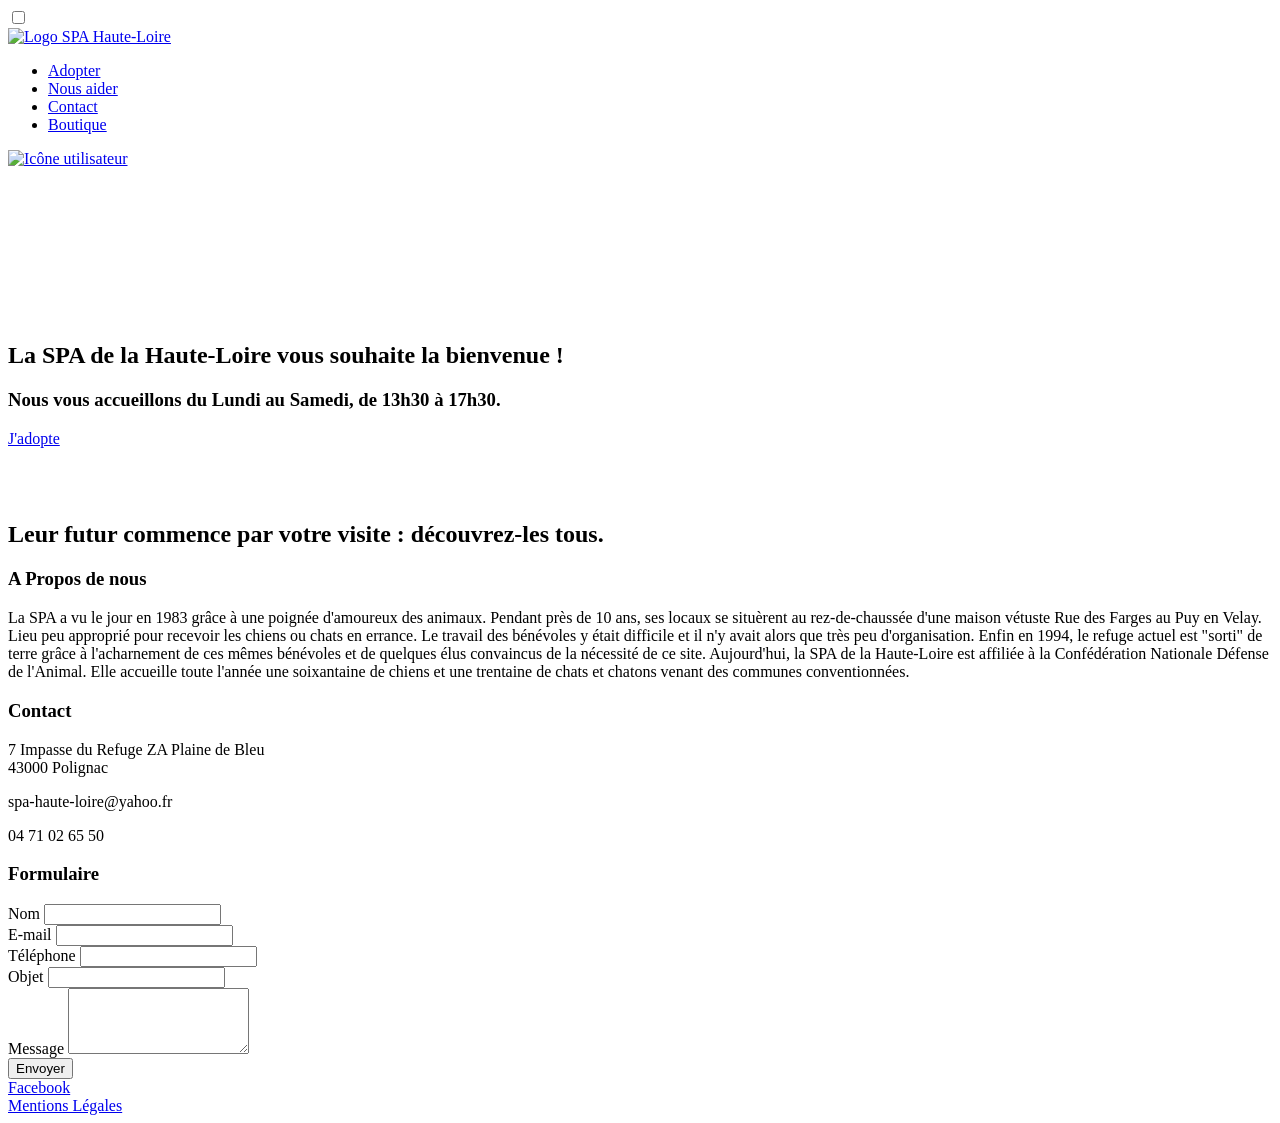
==== index.html @ 8e520570 "test commit" ====
<!DOCTYPE html>
<html lang="fr">
<head>
    <meta charset="UTF-8">
    <meta name="viewport" content="width=device-width, initial-scale=1.0">
    <title>SPA Haute-Loire</title>
    <link href="https://fonts.googleapis.com/css2?family=Urbanist:wght@400;700&display=swap" rel="stylesheet">
    <link rel="stylesheet" href="style.css">
</head>
<body>
    <!-- commentaire test to delete-->
    <header>
        <input type="checkbox" id="menu-toggle" class="menu-checkbox">
        
        <label for="menu-toggle" class="burger-menu">
            <span></span><span></span><span></span>
        </label>

        <div class="logo">
            <a href="index.html"><img src="images/Logo-1.webp" alt="Logo SPA Haute-Loire"></a>
        </div>

        <nav>
            <ul>
                <li><a href="adopter.html">Adopter</a></li>
                <li><a href="aider.html">Nous aider</a></li>
                <li><a href="#contact">Contact</a></li>
                <li><a href="boutique.html">Boutique</a></li>
            </ul>
        </nav>

        <div class="user-access">
            <a href="connexion.html">
                <img src="images/connexion.webp" alt="Icône utilisateur">
            </a>
        </div>
    </header>

   <main>
        <section class="hero">
            <video autoplay muted loop playsinline id="hero-video" poster="fallback-image.jpg">
                <source src="vidéo/videobanieres.mp4" type="video/mp4">
            </video>
            <div class="hero-content">
                <h1>La SPA de la Haute-Loire vous souhaite la bienvenue !</h1>
                <h3>Nous vous accueillons du Lundi au Samedi, de 13h30 à 17h30.</h3>
                <a href="#" class="btn-hero">J'adopte</a>
            </div>
        </section>

        <section class="section-carousel">
    <div class="container carousel-layout">
        
        <div id="main-carousel" class="carousel-container">
            <div class="carousel-track">
                <div class="carousel-item"><img src="animal1.jpg" alt=""></div>
                <div class="carousel-item"><img src="animal2.jpg" alt=""></div>
                <div class="carousel-item"><img src="animal3.jpg" alt=""></div>
            </div>
            
            <div class="carousel-nav"></div>
        </div>

        <div class="carousel-text">
            <h2>Leur futur commence par votre visite : découvrez-les tous.</h2>
        </div>
        
    </div>
</section>
<section class="section-about">
    <div class="container">
        <h3>A Propos de nous</h3>
        <p>La SPA a vu le jour en 1983 grâce à une poignée d'amoureux des animaux. Pendant près de 10 ans, ses locaux se situèrent au rez-de-chaussée d'une maison vétuste Rue des Farges au Puy en Velay. Lieu peu approprié pour recevoir les chiens ou chats en errance. Le travail des bénévoles y était difficile et il n'y avait alors que très peu d'organisation. Enfin en 1994, le refuge actuel est "sorti" de terre grâce à l'acharnement de ces mêmes bénévoles et de quelques élus convaincus de la nécessité de ce site. Aujourd'hui, la SPA de la Haute-Loire est affiliée à la Confédération Nationale Défense de l'Animal. Elle accueille toute l'année une soixantaine de chiens et une trentaine de chats et chatons venant des communes conventionnées.</p>
    </div>
</section>


<section id="contact" class="section-contact">
    <div class="container contact-grid">
        
        <div class="contact-info">
            <h3>Contact</h3>
            <p>7 Impasse du Refuge ZA Plaine de Bleu<br>43000 Polignac</p>
            <p>spa-haute-loire@yahoo.fr</p>
            <p>04 71 02 65 50</p>
            
            
        </div>
            <div id="map-container" class="map-box"></div>
        </div>

<div class="contact-form">
                    <h3>Formulaire</h3>
                    <form>
                        <div class="form-row">
                            <div class="input-group">
                                <label>Nom</label>
                                <input type="text">
                            </div>
                            <div class="input-group">
                                <label>E-mail</label>
                                <input type="email">
                            </div>
                        </div>
                        <div class="input-group">
                            <label>Téléphone</label>
                            <input type="tel">
                        </div>
                        <div class="input-group">
                            <label>Objet</label>
                            <input type="text">
                        </div>
                        <div class="input-group">
                            <label>Message</label>
                            <textarea rows="4"></textarea>
                        </div>
                        <button type="submit" class="btn-submit">Envoyer</button>
                    </form>
                </div>

            </div>
        </section>
        </main>

<footer>
    <div class="footer-container">
        <div class="footer-left">
            <a href="https://www.facebook.com/people/SPA-de-la-Haute-Loire/100064272296018/" 
               target="_blank" 
               class="facebook-link">Facebook</a>
        </div>

        <div class="footer-right">
            <a href="mentions-legales.html" class="legal-link">Mentions Légales</a>
        </div>
    </div>
</footer>
</body>
</html>
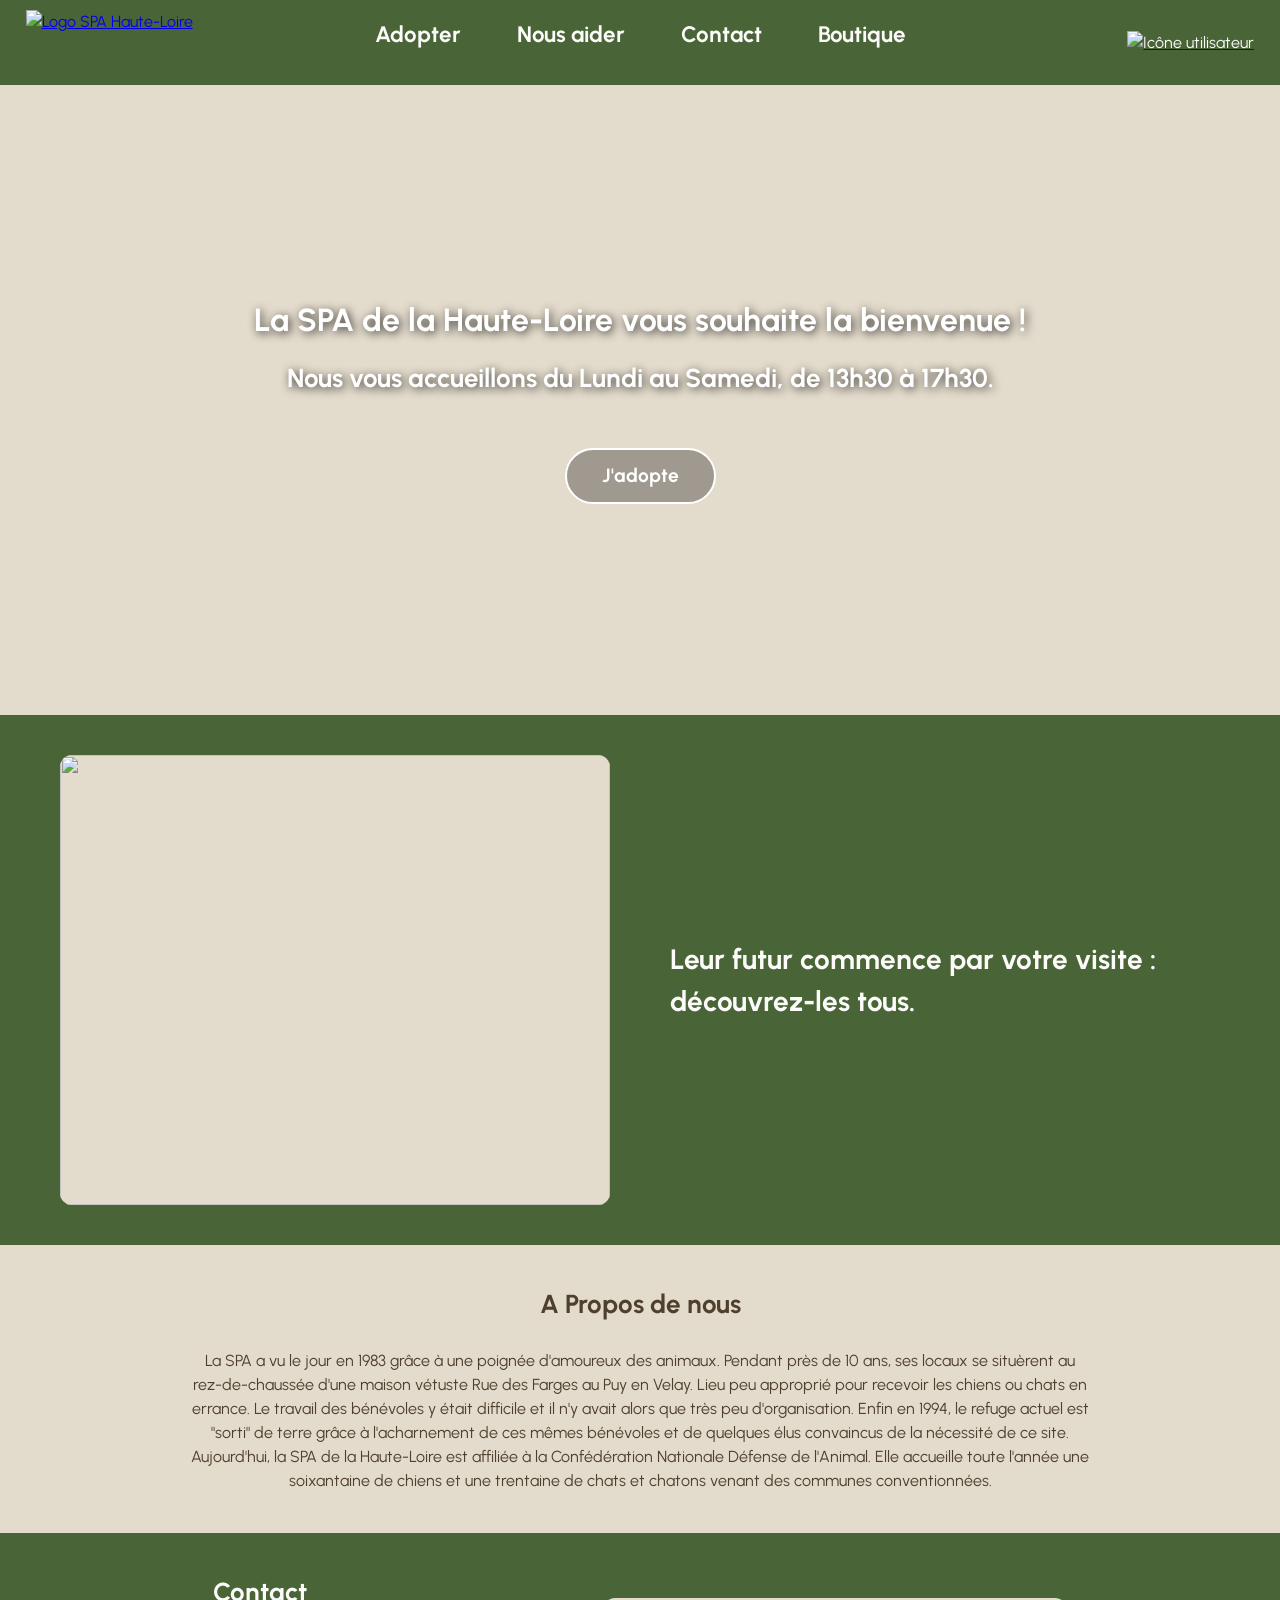
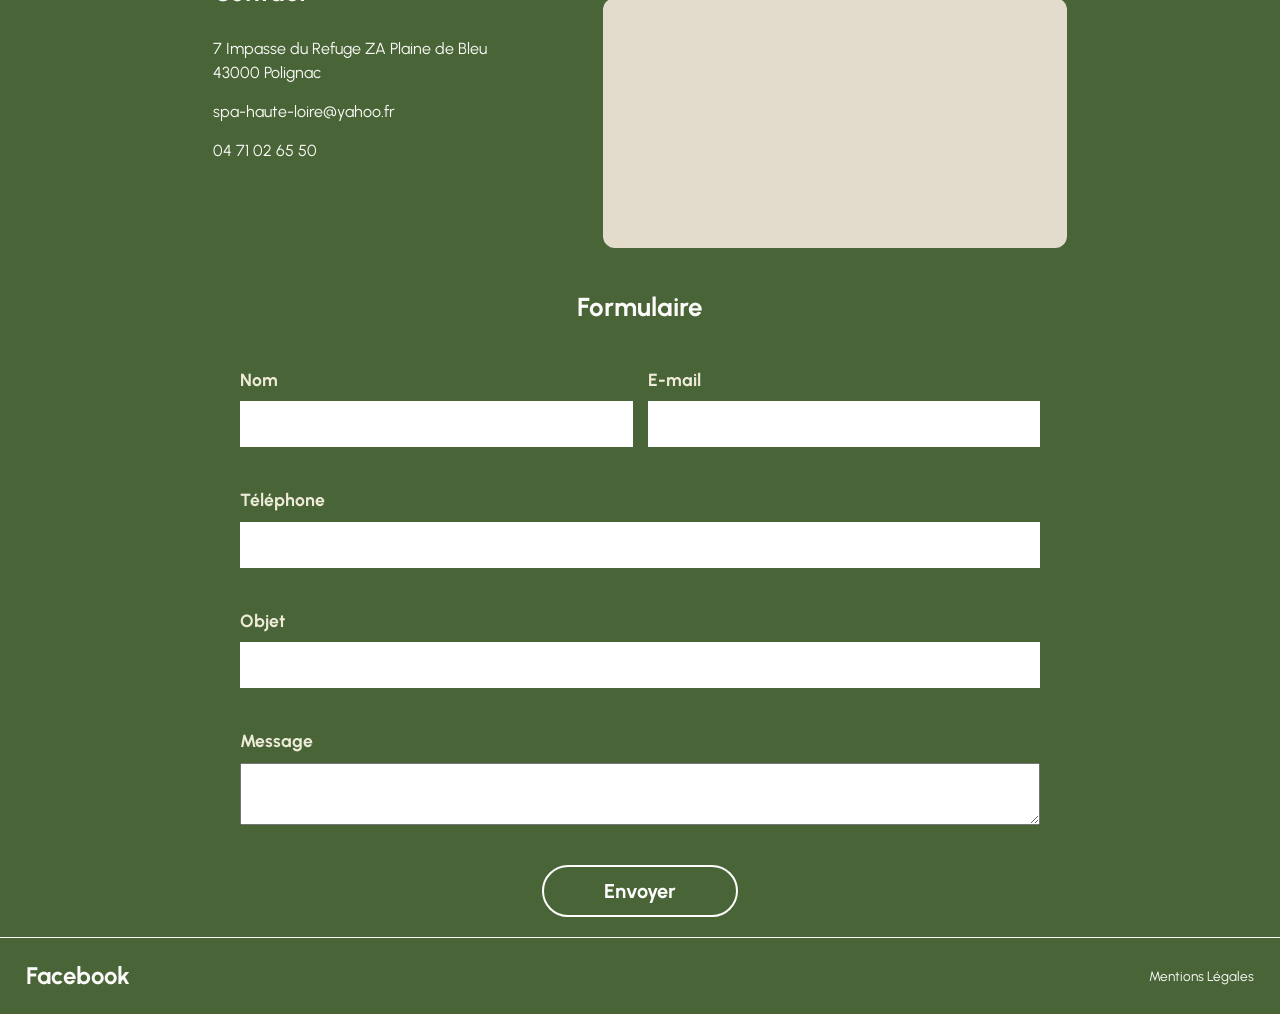
==== commit f59eaeb1: "Stylisation bouton Remonter + clarification commentaires (connection page don.html au javascript en " ====
--- a/index.html
+++ b/index.html
@@ -1,17 +1,20 @@
 <!DOCTYPE html>
 <html lang="fr">
+
 <head>
     <meta charset="UTF-8">
     <meta name="viewport" content="width=device-width, initial-scale=1.0">
     <title>SPA Haute-Loire</title>
     <link href="https://fonts.googleapis.com/css2?family=Urbanist:wght@400;700&display=swap" rel="stylesheet">
     <link rel="stylesheet" href="style.css">
+    <script src="js/script.js"></script>
+
 </head>
+
 <body>
-    <!-- commentaire test to delete-->
     <header>
         <input type="checkbox" id="menu-toggle" class="menu-checkbox">
-        
+
         <label for="menu-toggle" class="burger-menu">
             <span></span><span></span><span></span>
         </label>
@@ -36,7 +39,7 @@
         </div>
     </header>
 
-   <main>
+    <main>
         <section class="hero">
             <video autoplay muted loop playsinline id="hero-video" poster="fallback-image.jpg">
                 <source src="vidéo/videobanieres.mp4" type="video/mp4">
@@ -49,91 +52,100 @@
         </section>
 
         <section class="section-carousel">
-    <div class="container carousel-layout">
-        
-        <div id="main-carousel" class="carousel-container">
-            <div class="carousel-track">
-                <div class="carousel-item"><img src="animal1.jpg" alt=""></div>
-                <div class="carousel-item"><img src="animal2.jpg" alt=""></div>
-                <div class="carousel-item"><img src="animal3.jpg" alt=""></div>
-            </div>
-            
-            <div class="carousel-nav"></div>
-        </div>
+            <div class="container carousel-layout">
 
-        <div class="carousel-text">
-            <h2>Leur futur commence par votre visite : découvrez-les tous.</h2>
-        </div>
-        
-    </div>
-</section>
-<section class="section-about">
-    <div class="container">
-        <h3>A Propos de nous</h3>
-        <p>La SPA a vu le jour en 1983 grâce à une poignée d'amoureux des animaux. Pendant près de 10 ans, ses locaux se situèrent au rez-de-chaussée d'une maison vétuste Rue des Farges au Puy en Velay. Lieu peu approprié pour recevoir les chiens ou chats en errance. Le travail des bénévoles y était difficile et il n'y avait alors que très peu d'organisation. Enfin en 1994, le refuge actuel est "sorti" de terre grâce à l'acharnement de ces mêmes bénévoles et de quelques élus convaincus de la nécessité de ce site. Aujourd'hui, la SPA de la Haute-Loire est affiliée à la Confédération Nationale Défense de l'Animal. Elle accueille toute l'année une soixantaine de chiens et une trentaine de chats et chatons venant des communes conventionnées.</p>
-    </div>
-</section>
+                <div id="main-carousel" class="carousel-container">
+                    <div class="carousel-track">
+                        <div class="carousel-item"><img src="animal1.jpg" alt=""></div>
+                        <div class="carousel-item"><img src="animal2.jpg" alt=""></div>
+                        <div class="carousel-item"><img src="animal3.jpg" alt=""></div>
+                    </div>
 
+                    <div class="carousel-nav"></div>
+                </div>
 
-<section id="contact" class="section-contact">
-    <div class="container contact-grid">
-        
-        <div class="contact-info">
-            <h3>Contact</h3>
-            <p>7 Impasse du Refuge ZA Plaine de Bleu<br>43000 Polignac</p>
-            <p>spa-haute-loire@yahoo.fr</p>
-            <p>04 71 02 65 50</p>
-            
-            
-        </div>
-            <div id="map-container" class="map-box"></div>
-        </div>
-
-<div class="contact-form">
-                    <h3>Formulaire</h3>
-                    <form>
-                        <div class="form-row">
-                            <div class="input-group">
-                                <label>Nom</label>
-                                <input type="text">
-                            </div>
-                            <div class="input-group">
-                                <label>E-mail</label>
-                                <input type="email">
-                            </div>
-                        </div>
-                        <div class="input-group">
-                            <label>Téléphone</label>
-                            <input type="tel">
-                        </div>
-                        <div class="input-group">
-                            <label>Objet</label>
-                            <input type="text">
-                        </div>
-                        <div class="input-group">
-                            <label>Message</label>
-                            <textarea rows="4"></textarea>
-                        </div>
-                        <button type="submit" class="btn-submit">Envoyer</button>
-                    </form>
+                <div class="carousel-text">
+                    <h2>Leur futur commence par votre visite : découvrez-les tous.</h2>
                 </div>
 
             </div>
         </section>
-        </main>
+        <section class="section-about">
+            <div class="container">
+                <h3>A Propos de nous</h3>
+                <p>La SPA a vu le jour en 1983 grâce à une poignée d'amoureux des animaux. Pendant près de 10 ans, ses
+                    locaux se situèrent au rez-de-chaussée d'une maison vétuste Rue des Farges au Puy en Velay. Lieu peu
+                    approprié pour recevoir les chiens ou chats en errance. Le travail des bénévoles y était difficile
+                    et il n'y avait alors que très peu d'organisation. Enfin en 1994, le refuge actuel est "sorti" de
+                    terre grâce à l'acharnement de ces mêmes bénévoles et de quelques élus convaincus de la nécessité de
+                    ce site. Aujourd'hui, la SPA de la Haute-Loire est affiliée à la Confédération Nationale Défense de
+                    l'Animal. Elle accueille toute l'année une soixantaine de chiens et une trentaine de chats et
+                    chatons venant des communes conventionnées.</p>
+            </div>
+        </section>
 
-<footer>
-    <div class="footer-container">
-        <div class="footer-left">
-            <a href="https://www.facebook.com/people/SPA-de-la-Haute-Loire/100064272296018/" 
-               target="_blank" 
-               class="facebook-link">Facebook</a>
+
+        <section id="contact" class="section-contact">
+            <div class="container contact-grid">
+
+                <div class="contact-info">
+                    <h3>Contact</h3>
+                    <p>7 Impasse du Refuge ZA Plaine de Bleu<br>43000 Polignac</p>
+                    <p>spa-haute-loire@yahoo.fr</p>
+                    <p>04 71 02 65 50</p>
+
+
+                </div>
+                <div id="map-container" class="map-box"></div>
+            </div>
+
+            <div class="contact-form">
+                <h3>Formulaire</h3>
+                <form>
+                    <div class="form-row">
+                        <div class="input-group">
+                            <label>Nom</label>
+                            <input type="text">
+                        </div>
+                        <div class="input-group">
+                            <label>E-mail</label>
+                            <input type="email">
+                        </div>
+                    </div>
+                    <div class="input-group">
+                        <label>Téléphone</label>
+                        <input type="tel">
+                    </div>
+                    <div class="input-group">
+                        <label>Objet</label>
+                        <input type="text">
+                    </div>
+                    <div class="input-group">
+                        <label>Message</label>
+                        <textarea rows="4"></textarea>
+                    </div>
+                    <button type="submit" class="btn-submit">Envoyer</button>
+                </form>
+            </div>
+
+            </div>
+        </section>
+        <button id="scrollToTop" class="scroll-to-top">↑</button>
+    </main>
+
+    <footer>
+        <div class="footer-container">
+            <div class="footer-left">
+                <a href="https://www.facebook.com/people/SPA-de-la-Haute-Loire/100064272296018/" target="_blank"
+                    class="facebook-link">Facebook</a>
+            </div>
+
+            <div class="footer-right">
+                <a href="mentions-legales.html" class="legal-link">Mentions Légales</a>
+            </div>
         </div>
+    </footer>
 
-        <div class="footer-right">
-            <a href="mentions-legales.html" class="legal-link">Mentions Légales</a>
-        </div>
-    </div>
-</footer>
 </body>
-</html>
+
+</html>
--- a/style.css
+++ b/style.css
@@ -0,0 +1,1108 @@
+/* =========================
+   VARIABLES
+   ========================= */
+:root {
+  --green-dark: #496537;
+  --yellow-light: #fcfbfa;
+  --yellow-normal: #e3dbcc;
+  --bg-yellow-normal: #e3dbcc; /* Alias pour compatibilité */
+  --brown-text: #4f402d;
+  --text-brown-900: #4b402d;
+  --text-yellow-light: #efebda;
+  --banner-green-dark: #496537;
+  --white: #ffffff;
+}
+
+/* =========================
+   RESET & BASE
+   ========================= */
+* {
+  box-sizing: border-box;
+  margin: 0;
+  padding: 0;
+}
+
+html,
+body {
+  height: 100%;
+}
+
+html {
+  scroll-behavior: smooth;
+}
+
+body {
+  margin: 0;
+  display: flex;
+  flex-direction: column;
+  min-height: 100vh;
+  font-family: "Urbanist", "Segoe UI", Tahoma, Geneva, Verdana, sans-serif;
+  background-color: var(--yellow-normal);
+  color: var(--brown-text);
+  line-height: 1.5;
+}
+
+main {
+  flex: 1 0 auto;
+}
+
+#contact {
+  scroll-margin-top: 80px; /* ramene sur la partie contact */
+}
+
+/* =========================
+   TYPOGRAPHIE & CONTENEURS
+   ========================= */
+.container {
+  max-width: 1200px;
+  margin: 0 auto;
+  padding: 40px 20px;
+}
+
+h1 {
+  font-size: 32px;
+  font-weight: 700;
+  margin-bottom: 15px;
+  color: var(--brown-text);
+}
+
+h2 {
+  font-size: 28px;
+  font-weight: 700;
+}
+
+h3 {
+  font-size: 26px;
+  font-weight: 700;
+  margin-bottom: 25px;
+}
+
+p {
+  font-size: 16px;
+  margin-bottom: 15px;
+}
+
+.sr-only {
+  position: absolute !important;
+  width: 1px;
+  height: 1px;
+  padding: 0;
+  margin: -1px;
+  overflow: hidden;
+  clip: rect(0 0 0 0);
+  white-space: nowrap;
+  border: 0;
+}
+
+.hidden {
+  display: none !important;
+}
+
+/* =========================
+   HEADER & NAVIGATION
+   ========================= */
+/*  */
+header {
+  background-color: var(--green-dark);
+  padding: 10px 2% 0 2%;
+  display: flex;
+  justify-content: space-between;
+  align-items: center;
+  position: sticky;
+  top: 0;
+  z-index: 1000;
+}
+
+/* Menu Mobile */
+.menu-checkbox {
+  display: none;
+}
+
+.burger-menu {
+  display: flex;
+  flex-direction: column;
+  gap: 5px;
+  cursor: pointer;
+  order: 1;
+}
+
+.burger-menu span {
+  display: block;
+  height: 3px;
+  width: 25px;
+  background-color: var(--yellow-light);
+}
+
+.logo {
+  order: 2;
+  padding-bottom: 10px;
+  display: flex;
+  align-items: center;
+}
+
+.logo img {
+  height: 50px;
+  display: block;
+}
+
+.user-access {
+  order: 3;
+  padding-bottom: 10px;
+  display: flex;
+  align-items: center;
+  gap: 8px;
+}
+
+.user-access svg,
+.user-access img {
+  width: 30px;
+  height: 30px;
+  color: var(--yellow-light);
+}
+
+nav {
+  position: absolute;
+  top: 100%;
+  left: 0;
+  width: 100%;
+  background-color: var(--green-dark);
+  display: none;
+}
+
+#menu-toggle:checked ~ nav {
+  display: block;
+}
+
+nav ul {
+  list-style: none;
+  padding: 20px 0;
+  margin: 0;
+  display: flex;
+  flex-direction: column;
+  align-items: center;
+  gap: 20px;
+}
+
+nav a {
+  color: var(--yellow-light);
+  text-decoration: none;
+  font-weight: 700;
+}
+
+/* Navigation Desktop */
+@media screen and (min-width: 768px) {
+  .burger-menu { display: none; }
+  
+  .logo, .user-access {
+    flex: 1;
+    order: unset;
+  }
+  
+  .logo { justify-content: flex-start; }
+  .logo img { height: 65px; }
+  .user-access { justify-content: flex-end; }
+
+  nav {
+    position: static;
+    display: flex !important;
+    background: none;
+    flex: 2;
+  }
+
+  nav ul {
+    flex-direction: row;
+    justify-content: center;
+    width: 100%;
+    gap: 3.5rem;
+    padding: 0;
+  }
+
+  nav a {
+    position: relative;
+    font-size: 1.4rem;
+    padding-bottom: 25px;
+    display: inline-block;
+    transition: color 0.3s;
+  }
+
+  nav a::after {
+    content: "";
+    position: absolute;
+    bottom: 0;
+    left: 50%;
+    width: 0;
+    height: 4px;
+    background-color: var(--yellow-light);
+    transition: all 0.4s ease-in-out;
+    transform: translateX(-50%);
+  }
+
+  nav a:hover::after { width: 100%; }
+}
+
+/* Version Desktop Alternative (Nav Links) */
+@media screen and (min-width: 1024px) {
+  .burger { display: none; }
+  .nav-links {
+    display: flex;
+    list-style: none;
+    gap: 30px;
+  }
+  .nav-links a {
+    color: var(--text-yellow-light);
+    text-decoration: none;
+    font-weight: 700;
+    font-size: 1.3rem;
+  }
+}
+
+/* =========================
+   ACCUEIL : HERO
+   ========================= */
+.hero {
+  position: relative;
+  height: 70vh;
+  width: 100%;
+  overflow: hidden;
+  display: flex;
+  align-items: center;
+  justify-content: center;
+  text-align: center;
+  background-color: var(--yellow-normal);
+}
+
+#hero-video {
+  position: absolute;
+  top: 50%;
+  left: 50%;
+  transform: translate(-50%, -50%);
+  min-width: 100%;
+  min-height: 100%;
+  object-fit: cover;
+  z-index: 1;
+}
+
+.hero-content {
+  position: relative;
+  z-index: 2;
+  padding: 20px;
+  color: var(--white);
+  max-width: 900px;
+}
+
+.hero-content h1,
+.hero-content h3 {
+  color: var(--white);
+  text-shadow: 2px 2px 10px rgba(0, 0, 0, 0.8);
+}
+
+.btn-hero {
+  display: inline-block;
+  padding: 12px 35px;
+  border: 2px solid var(--white);
+  color: var(--white);
+  text-decoration: none;
+  border-radius: 30px;
+  font-size: 1.2rem;
+  font-weight: 700;
+  margin-top: 25px;
+  background: rgba(0, 0, 0, 0.3);
+  transition: all 0.3s ease;
+}
+
+.btn-hero:hover {
+  background: var(--white);
+  color: var(--green-dark);
+}
+
+/* =========================
+   ACCUEIL : CAROUSEL
+   ========================= */
+.section-carousel {
+  background-color: var(--green-dark);
+  color: var(--yellow-light);
+}
+
+.carousel-container {
+  position: relative;
+  width: 100%;
+  height: 300px;
+  background-color: var(--yellow-normal);
+  overflow: hidden;
+  border-radius: 12px;
+}
+
+.carousel-track {
+  display: flex;
+  height: 100%;
+}
+
+.carousel-item {
+  min-width: 100%;
+  height: 100%;
+}
+
+.carousel-item img {
+  width: 100%;
+  height: 100%;
+  object-fit: cover;
+}
+
+@media (min-width: 992px) {
+  .carousel-layout {
+    display: grid;
+    grid-template-columns: 1fr 1fr;
+    gap: 60px;
+    align-items: center;
+  }
+  .carousel-container { height: 450px; }
+}
+
+/* =========================
+   ACCUEIL : A PROPOS
+   ========================= */
+.section-about {
+  background-color: var(--yellow-normal);
+  text-align: center;
+}
+
+.section-about p {
+  max-width: 900px;
+  margin: 0 auto;
+}
+
+/* =========================
+   ACCUEIL : CONTACT
+   ========================= */
+.section-contact {
+  background-color: var(--green-dark);
+  color: var(--yellow-light);
+}
+
+.contact-form {
+  width: 100%;
+  max-width: 800px;
+  margin: 0 auto;
+  color: var(--yellow-light);
+  padding-bottom: 20px;
+}
+
+.contact-form h3 {
+  text-align: center;
+  color: var(--yellow-light);
+  margin-bottom: 40px;
+}
+
+.contact-form label {
+  color: #efebda;
+}
+
+.contact-grid {
+  display: flex;
+  flex-wrap: wrap;
+  gap: 10%;
+  justify-content: center;
+}
+
+.map-box {
+  width: 40%;
+  height: 250px;
+  background-color: var(--yellow-normal);
+  border-radius: 12px;
+  margin-top: 25px;
+  justify-content: center;
+}
+
+.btn-submit {
+  display: block;
+  width: fit-content;
+  margin: 40px auto 0;
+  padding: 12px 60px;
+  border: 2px solid var(--white);
+  background: transparent;
+  color: var(--white);
+  border-radius: 30px;
+  font-size: 20px;
+  font-weight: 700;
+  font-family: "Urbanist", sans-serif;
+  cursor: pointer;
+  transition: all 0.3s ease;
+}
+
+.btn-submit:hover {
+  background-color: var(--white);
+  color: var(--green-dark);
+  transform: translateY(-2px);
+}
+
+@media (max-width: 768px) {
+  .contact-grid {
+    flex-direction: column;
+    align-items: center;
+  }
+  .map-box { width: 100%; }
+}
+
+/* =========================
+   ACCUEIL : PARTENAIRES
+   ========================= */
+.section-partenaires {
+  background-color: var(--yellow-normal);
+  padding: 40px 5%;
+  text-align: center;
+}
+
+.section-partenaires__title {
+  font-size: 1.8rem;
+  margin-bottom: 20px;
+  color: var(--text-brown-900);
+}
+
+.section-partenaires__carousel {
+  display: flex;
+  gap: 15px;
+  overflow-x: auto;
+  padding-bottom: 10px;
+  scroll-behavior: smooth;
+  -ms-overflow-style: none;
+  scrollbar-width: none;
+}
+
+.section-partenaires__carousel::-webkit-scrollbar {
+  display: none;
+}
+
+.partenaire-card {
+  min-width: 150px;
+  flex: 0 0 auto;
+  background: #fff;
+  border-radius: 10px;
+  padding: 15px;
+  display: flex;
+  align-items: center;
+  justify-content: center;
+  box-shadow: 0 2px 6px rgba(0, 0, 0, 0.1);
+}
+
+.partenaire-card img {
+  max-width: 100%;
+  max-height: 50px;
+  object-fit: contain;
+}
+
+@media (min-width: 768px) {
+  .partenaire-card { min-width: 200px; padding: 20px; }
+  .section-partenaires__title { font-size: 2rem; }
+}
+
+@media (min-width: 1024px) {
+  .partenaire-card { min-width: 220px; padding: 25px; }
+  .section-partenaires__title { font-size: 2.4rem; }
+}
+
+/* =========================
+   ACCUEIL : GALERIE PRODUITS
+   ========================= */
+.product-gallery {
+  padding: 1.5rem 1rem;
+  max-width: 1200px;
+  margin: 0 auto;
+}
+
+.product-gallery h2 {
+  font-family: "Urbanist", sans-serif;
+  text-align: center;
+  margin-bottom: 1rem;
+  font-size: 1.4rem;
+}
+
+.gallery {
+  display: grid;
+  grid-template-columns: repeat(auto-fit, minmax(160px, 1fr));
+  gap: 0.9rem;
+  justify-content: center;
+}
+
+.product-card {
+  background: #fff;
+  border-radius: 10px;
+  overflow: hidden;
+  text-align: center;
+  box-shadow: 0 6px 18px rgba(0, 0, 0, 0.06);
+  transition: transform 200ms ease, box-shadow 200ms ease;
+  aspect-ratio: 1/1;
+  position: relative;
+  cursor: pointer;
+  width: 100%;
+  max-width: 320px;
+}
+
+.product-card img {
+  width: 100%;
+  height: 100%;
+  object-fit: cover;
+  display: block;
+  z-index: 1;
+}
+
+.product-card .info {
+  position: absolute;
+  left: 0;
+  right: 0;
+  bottom: 0;
+  padding: 1rem;
+  box-sizing: border-box;
+  color: #fff;
+  background: linear-gradient(180deg, rgba(0, 0, 0, 0) 0%, rgba(0, 0, 0, 0.55) 60%);
+  transform: translateY(100%);
+  transition: transform 220ms ease;
+  display: flex;
+  flex-direction: column;
+  gap: 0.4rem;
+  z-index: 2;
+}
+
+.product-card .info h3 {
+  margin: 0;
+  font-size: 1rem;
+  font-weight: 700;
+  color: #fff;
+  text-transform: capitalize;
+}
+
+.product-card .info .price {
+  font-weight: 700;
+  font-size: 1.03rem;
+  color: #ffd700;
+}
+
+.product-card .info .desc {
+  margin: 0;
+  font-size: 0.9rem;
+  line-height: 1.2;
+  color: rgba(255, 255, 255, 0.95);
+  opacity: 0;
+  max-height: 0;
+  overflow: hidden;
+  transition: opacity 180ms ease, max-height 180ms ease;
+}
+
+/* États interactifs */
+.product-card:hover,
+.product-card:focus,
+.product-card:focus-within,
+.product-card:active {
+  transform: translateY(-6px);
+  box-shadow: 0 12px 30px rgba(0, 0, 0, 0.12);
+}
+
+.product-card:hover .info,
+.product-card:focus .info,
+.product-card:focus-within .info,
+.product-card:active .info {
+  transform: translateY(0);
+}
+
+.product-card:hover .info .desc,
+.product-card:focus .info .desc,
+.product-card:focus-within .info .desc,
+.product-card:active .info .desc {
+  opacity: 1;
+  max-height: 6rem;
+}
+
+@media (max-width: 800px) {
+  .gallery { grid-template-columns: repeat(auto-fit, minmax(140px, 1fr)); gap: 0.75rem; }
+  .product-gallery { padding: 1rem; }
+  .product-card { max-width: 280px; border-radius: 8px; }
+  .product-card .info { padding: 0.75rem; }
+  .product-gallery h2 { font-size: 1.25rem; }
+}
+
+@media (max-width: 480px) {
+  .gallery { grid-template-columns: repeat(auto-fit, minmax(120px, 1fr)); gap: 0.6rem; }
+  .product-card { max-width: 220px; }
+  .product-card .info h3 { font-size: 0.95rem; }
+  .product-card .info .desc { font-size: 0.85rem; }
+}
+
+/* =========================
+   PAGE : AIDER / ADOPTER
+   ========================= */
+/* Bannière */
+.banniere-aider {
+  background-image: url("/images/banniere.webp");
+  background-size: cover;
+  background-position: center;
+  background-repeat: no-repeat;
+  min-height: 50vh;
+  position: relative;
+  color: var(--text-brown-900);
+}
+
+.banniere-aider__overlay {
+  position: absolute;
+  inset: 0;
+  background: rgba(255, 255, 255, 0.25);
+  padding: 20px 5%;
+  box-sizing: border-box;
+}
+
+.banniere-aider__contenu {
+  max-width: 600px;
+}
+
+.banniere-aider__contenu h1 {
+  font-size: 1.9rem;
+  margin-bottom: 15px;
+  text-align: start;
+}
+
+.banniere-aider__contenu p {
+  font-size: 1rem;
+}
+
+.banniere-aider__actions {
+  display: flex;
+  gap: 15px;
+  justify-content: flex-end;
+}
+
+.banniere-aider__actions a {
+  padding: 12px 25px;
+  border-radius: 30px;
+  font-weight: 700;
+  text-decoration: none;
+}
+
+.btn-don, .btn-adhesion {
+  background-color: #ab8a60;
+  color: #fff;
+}
+
+.btn-don:hover, .btn-adhesion:hover {
+  background-color: #fff;
+  color: #ab8a60;
+}
+
+@media (min-width: 768px) {
+  .banniere-aider { min-height: 60vh; }
+  .banniere-aider__overlay { padding: 40px 10%; }
+  .banniere-aider__contenu h1 { font-size: 2.4rem; }
+  .banniere-aider__actions { position: absolute; bottom: 15px; right: 15px; }
+}
+
+@media (min-width: 1024px) {
+  .banniere-aider { min-height: 80vh; }
+  .banniere-aider__overlay { padding: 80px 10%; }
+  .banniere-aider__contenu { max-width: 700px; }
+  .banniere-aider__contenu h1 { font-size: 3rem; }
+}
+
+/* Bénévolat */
+.section-benevolat {
+  background-color: var(--green-dark);
+  padding: 40px 5%;
+  color: var(--text-brown-900);
+  text-align: center;
+}
+
+.section-benevolat__cards {
+  display: flex;
+  flex-direction: column;
+  gap: 20px;
+  margin-bottom: 30px;
+  justify-content: center;
+}
+
+.section-benevolat__card {
+  padding: 20px;
+  border-radius: 10px;
+  background-color: var(--yellow-normal);
+}
+
+.section-benevolat__card h2 {
+  font-size: 1.6rem;
+  margin-bottom: 10px;
+}
+
+.section-benevolat__card p {
+  font-size: 1rem;
+  line-height: 1.5;
+}
+
+.section-benevolat__cta {
+  display: inline-block;
+  padding: 12px 25px;
+  border-radius: 30px;
+  font-weight: 700;
+  text-decoration: none;
+  color: #fff;
+  border: 2px solid #fff;
+  background: transparent;
+  transition: 0.3s;
+}
+
+.section-benevolat__cta:hover {
+  background: #fff;
+  color: var(--green-dark);
+}
+
+@media (min-width: 768px) {
+  .section-benevolat__cards { flex-direction: row; gap: 30px; text-align: left; }
+  .section-benevolat__card { width: 45%; }
+}
+
+/* Timeline, Filtres et Animaux */
+.intro-section {
+  padding: 40px 20px;
+  text-align: center;
+}
+
+.dashed-box { padding: 20px; }
+
+.timeline-section {
+  display: flex;
+  flex-direction: column;
+  gap: 20px;
+  padding: 20px;
+}
+
+.timeline-card {
+  border: 1px solid var(--text-brown-900);
+  padding: 20px;
+  text-align: center;
+}
+
+.filters-section {
+  background-color: rgba(75, 64, 45, 0.05);
+  padding: 0 20px;
+}
+
+.filter-item {
+  border-bottom: 1px solid rgba(75, 64, 45, 0.2);
+  padding: 15px 0;
+}
+
+.filter-item summary {
+  display: flex;
+  justify-content: space-between;
+  font-weight: 700;
+  font-size: 1.6rem;
+  cursor: pointer;
+  list-style: none;
+}
+
+.filter-content {
+  padding: 15px;
+  display: flex;
+  flex-direction: column;
+  gap: 10px;
+}
+
+.trier-container {
+  display: flex;
+  justify-content: center;
+  padding: 25px 0;
+}
+
+.btn-trier {
+  background-color: var(--banner-green-dark);
+  color: var(--text-yellow-light);
+  border: none;
+  padding: 10px 40px;
+  border-radius: 25px;
+  font-weight: 700;
+}
+
+/*  */
+.animal-grid {
+  display: flex;
+  flex-wrap: wrap;
+  justify-content: space-between;
+  padding: 20px;
+}
+
+.animal-card {
+  width: 48%;
+  margin-bottom: 25px;
+}
+
+.animal-card img {
+  width: 100%;
+  aspect-ratio: 1/1;
+  object-fit: cover;
+}
+
+.animal-card h3 {
+  margin-top: 10px;
+  font-weight: 700;
+}
+
+/* Responsive Adopter */
+@media screen and (min-width: 992px) {
+  .timeline-section {
+    flex-direction: row;
+    justify-content: center;
+    gap: 30px;
+    padding: 40px 10%;
+  }
+  .timeline-card { flex: 1; max-width: 350px; }
+  .filters-section {
+    display: flex;
+    flex-direction: row;
+    justify-content: space-around;
+    padding: 20px 5%;
+  }
+  .filter-item { border: none; flex: 1; }
+  .filter-item summary { justify-content: center; gap: 10px; }
+  .animal-card { width: 30%; }
+  .animal-grid { padding: 40px 10%; }
+}
+
+/* =========================
+   FORMULAIRES GÉNÉRAUX (LOGIN/DON)
+   ========================= */
+.input-group {
+  display: flex;
+  flex-direction: column;
+  margin-bottom: 25px;
+}
+
+.input-group label {
+  font-weight: 700;
+  margin-bottom: 8px;
+  font-family: "Urbanist", sans-serif;
+}
+
+label {
+  display: block;
+  font-size: 1.1rem;
+  color: #4f402d;
+  font-weight: 400;
+  margin-bottom: 8px;
+}
+
+input {
+  width: 100%;
+  padding: 15px;
+  border: none;
+  background-color: #ffffff;
+  box-sizing: border-box;
+  font-family: "Urbanist", sans-serif;
+  margin-bottom: 15px;
+}
+
+input:focus,
+textarea:focus {
+  outline: 2px solid var(--white);
+  background-color: #f0ede6;
+}
+
+.form-row {
+  display: flex;
+  gap: 15px;
+}
+
+.form-row .input-group {
+  flex: 1;
+}
+
+/* Boutons communs formulaires */
+.login-button, .valider-btn {
+  background-color: #ab8a60;
+  color: #fff;
+  border: none;
+  padding: 12px 60px;
+  border-radius: 50px;
+  font: 700 20px "Urbanist", sans-serif;
+  cursor: pointer;
+}
+
+.center-btn {
+  display: flex;
+  justify-content: center;
+  margin-top: 20px;
+}
+
+/* Page Connexion */
+.connexion-main {
+  width: 100%;
+  display: flex;
+  justify-content: center;
+  padding: 40px 5%;
+  box-sizing: border-box;
+}
+
+.connexion-wrapper {
+  display: flex;
+  flex-direction: column;
+  width: 100%;
+  max-width: 1100px;
+  gap: 30px;
+}
+
+.connexion-wrapper h1 {
+  font-weight: 800;
+  margin: 0;
+}
+
+.action-group {
+  display: flex;
+  justify-content: space-between;
+  align-items: center;
+  margin-top: 25px;
+}
+
+.inscription-link {
+  color: #4f402d;
+  text-decoration: none;
+  font-size: 1rem;
+  font-weight: 400;
+  transition: 0.3s;
+}
+
+.inscription-link:hover {
+  opacity: 0.7;
+  text-decoration: underline;
+}
+
+/* Page Don */
+.don-hero {
+  position: relative;
+  width: 100%;
+  min-height: 100vh;
+  display: flex;
+  justify-content: center;
+  align-items: center;
+  padding: 40px 5%;
+  box-sizing: border-box;
+}
+
+.don-hero::before {
+  content: "";
+  position: absolute;
+  top: 0;
+  left: 0;
+  right: 0;
+  bottom: 0;
+  background: url("images/don.webp") no-repeat center center/cover;
+  opacity: 0.6;
+  z-index: -1;
+}
+
+.don-card {
+  background-color: rgb(227, 219, 204);
+  padding: 35px;
+  width: 100%;
+  max-width: 450px;
+  border-radius: 5px;
+}
+
+/* Responsive Formulaires */
+@media screen and (min-width: 768px) {
+  .connexion-wrapper {
+    flex-direction: row;
+    gap: 100px;
+    align-items: center;
+  }
+  .title-section, .form-section { flex: 1; }
+  .connexion-wrapper h1, .don-hero h1 { font-size: 48px; }
+}
+
+@media (max-width: 768px) {
+  .form-row { flex-direction: column; gap: 0; }
+  .login-button, .valider-btn { width: 100%; padding: 12px 20px; }
+}
+
+@media (max-width: 480px) {
+  .action-group { flex-direction: column; gap: 20px; }
+}
+
+/* =========================
+   FOOTER
+   ========================= */
+footer {
+  background-color: var(--green-dark);
+  padding: 20px 2%;
+  border-top: 1px solid var(--yellow-light);
+  margin-top: auto;
+}
+
+.footer-container {
+  display: flex;
+  align-items: center;
+  justify-content: space-between;
+}
+
+.footer-container a {
+  color: var(--yellow-light);
+  text-decoration: none;
+  transition: 0.3s;
+}
+
+.main-footer {
+  background-color: var(--banner-green-dark);
+  color: var(--text-yellow-light);
+  padding: 20px;
+}
+
+.footer-content {
+  display: flex;
+  justify-content: space-between;
+  align-items: center;
+}
+
+.facebook-link {
+  font-size: 1.5rem;
+  font-weight: 700;
+}
+
+.legal-link {
+  font-size: 0.85rem;
+}
+
+.facebook-link:hover {
+  transform: scale(1.1);
+}
+
+.legal-link:hover {
+  opacity: 0.7;
+  text-decoration: underline;
+}
+
+@media (max-width: 768px) {
+  .facebook-link { font-size: 1.3rem; }
+  .legal-link { font-size: 0.75rem; }
+}
+
+/* Stylisation du bouton Remonter */
+
+.scroll-to-top {
+  position: fixed;
+  bottom: 30px;
+  right: 30px;
+  width: 50px;
+  height: 50px;
+  background-color: var(--green-dark);
+  color: var(--white);
+  border: none;
+  border-radius: 50%;
+  font-size: 24px;
+  cursor: pointer;
+  opacity: 0;
+  visibility: hidden;
+  transition: opacity 0.3s ease-in-out, visibility 0.3s ease-in-out;
+  z-index: 99;
+}
+
+.scroll-to-top.visible {
+  opacity: 1;
+  visibility: visible;
+}
+
+.scroll-to-top:hover {
+  background-color: var(--brown-text);
+  transform: translateY(-3px);
+  transition: all 0.3s ease-in-out;
+}
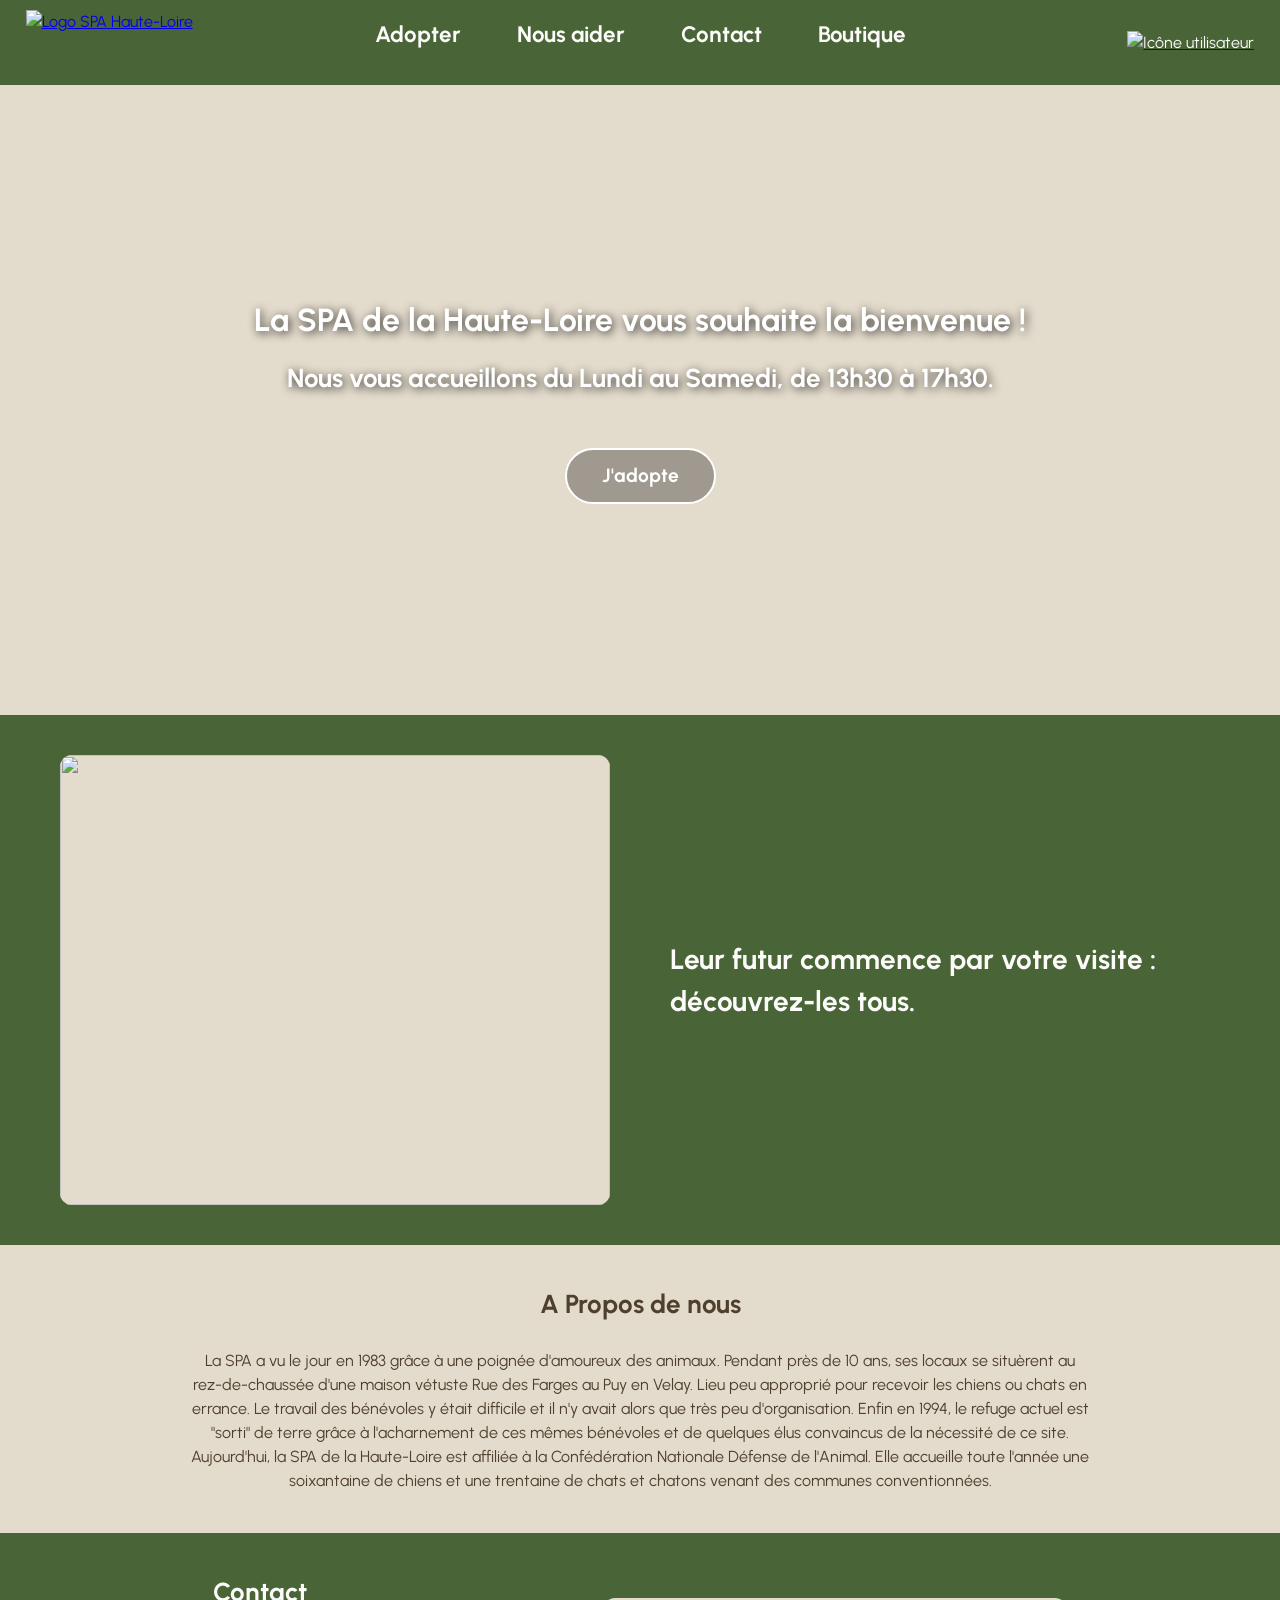
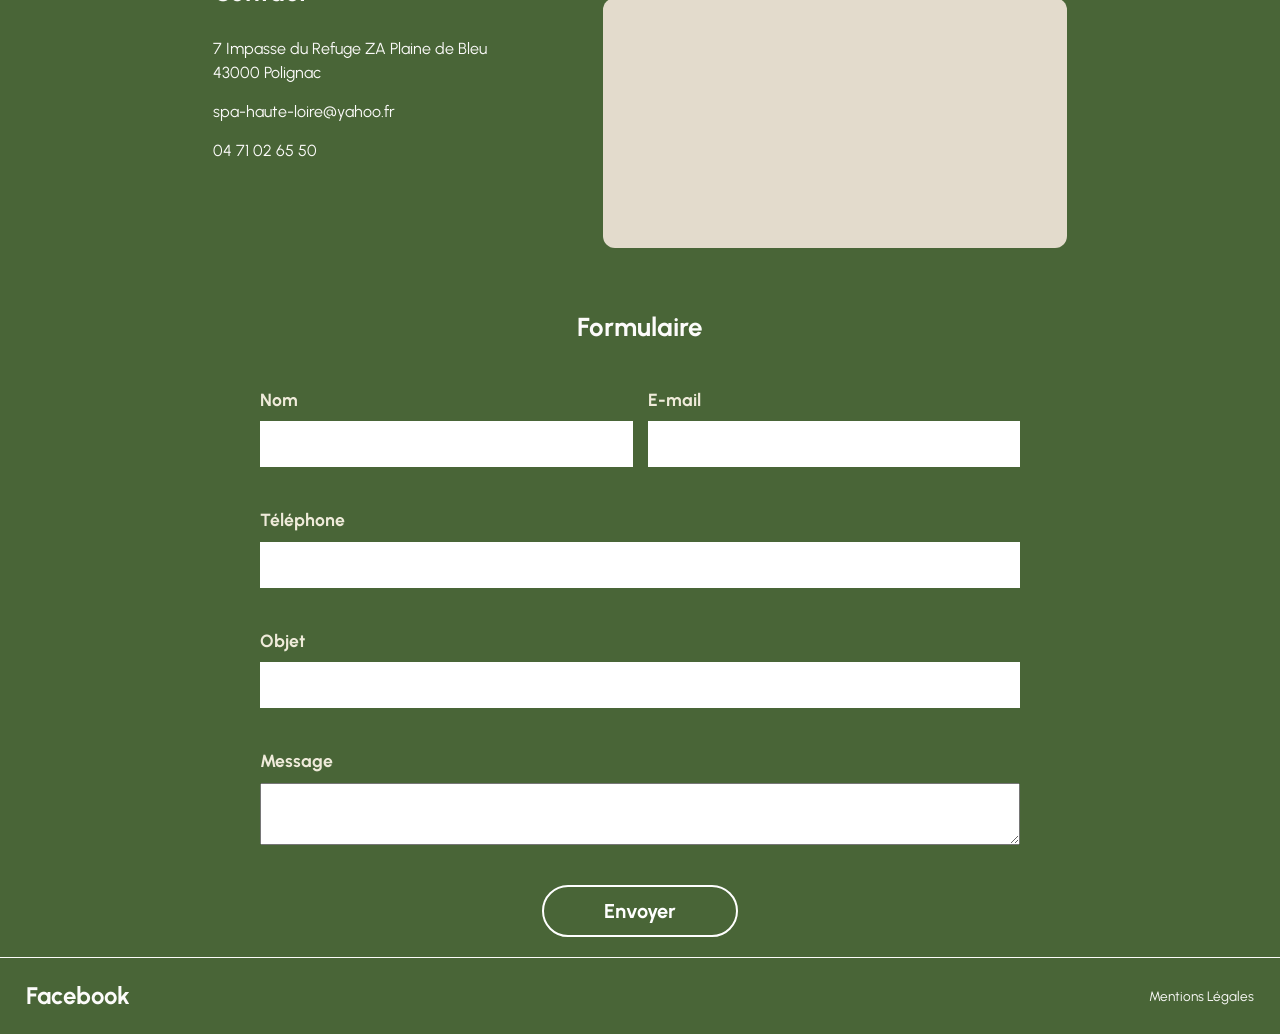
==== commit 1b44a262: "changement du format de la video en webm" ====
--- a/index.html
+++ b/index.html
@@ -42,7 +42,7 @@
     <main>
         <section class="hero">
             <video autoplay muted loop playsinline id="hero-video" poster="fallback-image.jpg">
-                <source src="vidéo/videobanieres.mp4" type="video/mp4">
+                <source src="vidéo/videobanieres.webm" type="video/webm">
             </video>
             <div class="hero-content">
                 <h1>La SPA de la Haute-Loire vous souhaite la bienvenue !</h1>
--- a/style.css
+++ b/style.css
@@ -384,7 +384,7 @@
   max-width: 800px;
   margin: 0 auto;
   color: var(--yellow-light);
-  padding-bottom: 20px;
+  padding: 20px;
 }
 
 .contact-form h3 {
@@ -625,6 +625,153 @@
   .product-card .info h3 { font-size: 0.95rem; }
   .product-card .info .desc { font-size: 0.85rem; }
 }
+/* =========================
+   PAGE : ADMIN
+   ========================= */
+.admin-main {
+  width: 100%;
+  padding: 40px 5%;
+  box-sizing: border-box;
+  align-content: center;
+}
+
+.admin-wrapper {
+  display: flex;
+  flex-direction: column;
+  width: 100%;
+  max-width: 1100px;
+  gap: 30px;
+}
+
+.title-section h1,
+.admin-subtitle,
+.animal-name,
+.animal-specie,
+.edit-btn {
+  color: #4f402d;
+}
+
+.title-section h1 {
+  font:
+    800 32px "Urbanist",
+    sans-serif;
+  margin: 0;
+}
+.admin-subtitle {
+  font-size: 1.1rem;
+  margin: 10px 0 25px;
+  opacity: 0.8;
+}
+
+/* --- liste des aniaux--- */
+.admin-table {
+  background: rgba(255, 255, 255, 0.15);
+  border-radius: 10px;
+  padding: 10px;
+}
+
+.animal-row {
+  display: flex;
+  justify-content: space-between;
+  align-items: center;
+  padding: 15px;
+  border-bottom: 1px solid rgba(79, 64, 45, 0.1);
+}
+
+.animal-row:last-child {
+  border-bottom: none;
+}
+
+.animal-thumb {
+  width: 55px;
+  height: 55px;
+  border-radius: 50%;
+  overflow: hidden;
+  border: 2px solid #4f402d;
+  margin-right: 15px;
+}
+
+.animal-thumb img {
+  width: 100%;
+  height: 100%;
+  object-fit: cover;
+}
+
+.animal-info {
+  display: flex;
+  flex-direction: column;
+}
+.animal-name {
+  font-weight: 800;
+  font-size: 1.1rem;
+}
+.animal-specie {
+  font-size: 0.9rem;
+  font-weight: 400;
+}
+
+.login-button {
+  background-color: #ab8a60;
+  color: #fff;
+  border: none;
+  padding: 12px 40px;
+  border-radius: 50px;
+  font:
+    700 18px "Urbanist",
+    sans-serif;
+  cursor: pointer;
+}
+
+.action-group {
+  display: flex;
+  gap: 15px;
+}
+
+.edit-btn,
+.delete-btn {
+  background: none;
+  border: none;
+  font:
+    700 0.9rem "Urbanist",
+    sans-serif;
+  cursor: pointer;
+}
+
+.edit-btn {
+  color: #ab8a60;
+}
+.delete-btn {
+  color: #a04040;
+}
+
+/* ---responsive --- */
+@media screen and (min-width: 768px) {
+  .admin-wrapper {
+    flex-direction: row;
+    gap: 80px;
+    align-items: flex-start;
+  }
+  .title-section,
+  .form-section {
+    flex: 1;
+  }
+  .title-section h1 {
+    font-size: 48px;
+  }
+}
+
+@media (max-width: 600px) {
+  .animal-row {
+    flex-direction: column;
+    gap: 15px;
+    align-items: flex-start;
+  }
+  .action-group {
+    width: 100%;
+    justify-content: flex-end;
+  }
+}
+
 
 /* =========================
    PAGE : AIDER / ADOPTER
@@ -970,8 +1117,6 @@
 /* Page Don */
 .don-hero {
   position: relative;
-  width: 100%;
-  min-height: 100vh;
   display: flex;
   justify-content: center;
   align-items: center;
